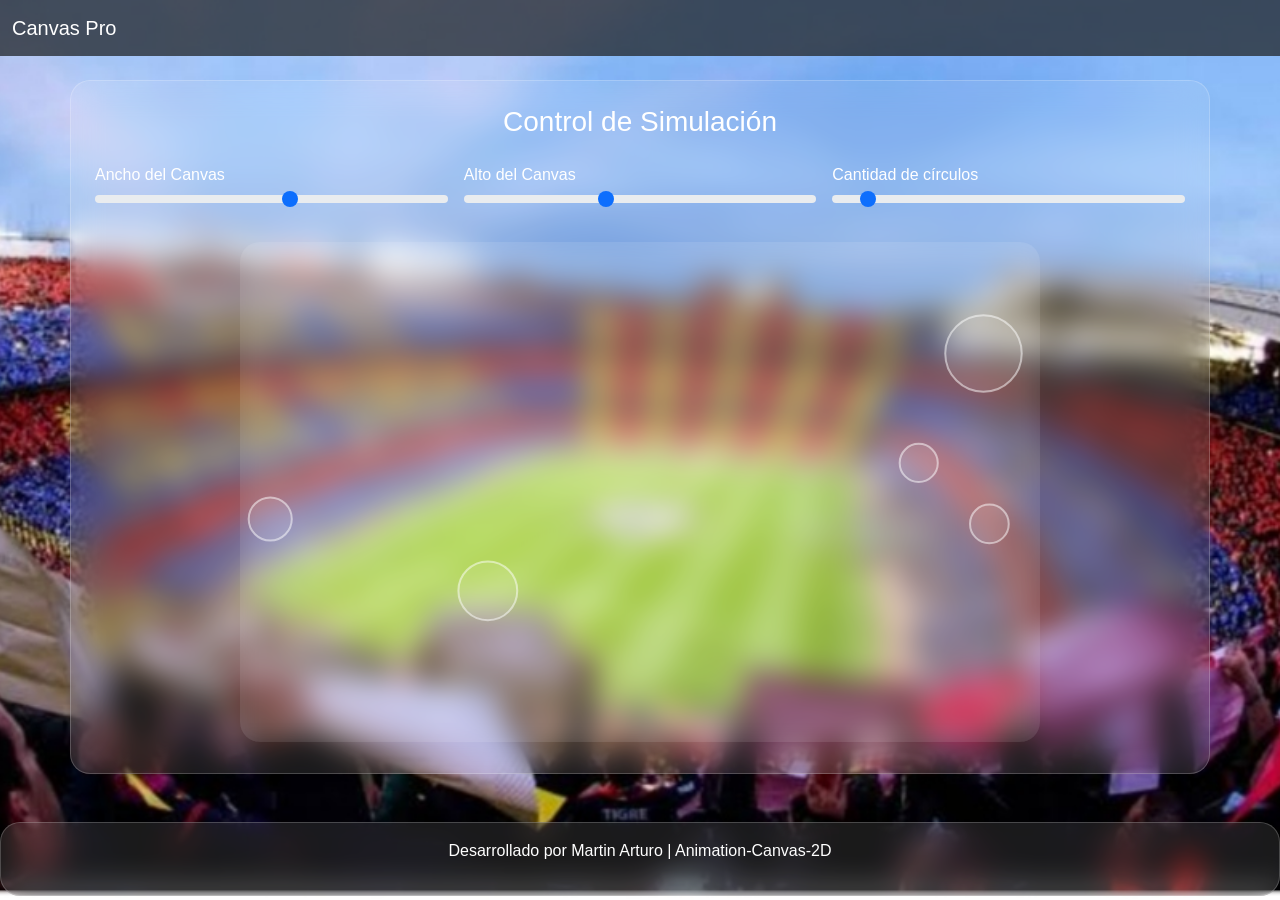
==== index (1).html @ 9e5db7af "Camp Nou" ====
<!DOCTYPE html>
<html lang="es">
<head>
  <meta charset="UTF-8">
  <title>Canvas Interactivo</title>

  <!-- Bootstrap -->
  <link href="https://cdn.jsdelivr.net/npm/bootstrap@5.3.0/dist/css/bootstrap.min.css" rel="stylesheet">

  <link rel="stylesheet" href="./assets/css.css">
</head>
<body>

<!-- NAVBAR -->
<nav class="navbar navbar-expand-lg navbar-dark bg-dark bg-opacity-75 backdrop-blur">
  <div class="container-fluid">
    <a class="navbar-brand">Canvas Pro</a>
  </div>
</nav>

<!-- CONTENIDO -->
<div class="container mt-4 glass p-4">

  <h3 class="text-center mb-4">Control de Simulación</h3>

  <!-- CONTROLES -->
  <div class="row g-3">

    <div class="col-md-4">
      <label>Ancho del Canvas</label>
      <input type="range" id="widthControl" min="300" max="1200" value="800" class="form-range">
    </div>

    <div class="col-md-4">
      <label>Alto del Canvas</label>
      <input type="range" id="heightControl" min="300" max="800" value="500" class="form-range">
    </div>

    <div class="col-md-4">
      <label>Cantidad de círculos</label>
      <input type="range" id="cantidad" min="1" max="50" value="5" class="form-range">
    </div>

  </div>

  <!-- CANVAS -->
  <div class="text-center mt-4">
    <canvas id="canvas"></canvas>
  </div>

</div>

<!-- FOOTER -->
<footer class="text-center mt-5 p-3 glass">
  <p>Desarrollado por Martin Arturo | Animation-Canvas-2D</p>
</footer>

<script src="./assets/js/main.js"></script>
</body>
</html>
---- assets/css.css ----
body {
  margin: 0;
  font-family: Arial, sans-serif;

  /* Fondo llamativo */
 /* Fondo llamativo */
background: url("./img/Camp\ nou.jpg") no-repeat center center/cover;
height: 100vh;
}

/* Glassmorphism */
.glass {
  background: rgba(255, 255, 255, 0.1);
  border-radius: 20px;
  backdrop-filter: blur(15px);
  -webkit-backdrop-filter: blur(15px);
  border: 1px solid rgba(255, 255, 255, 0.2);
  color: white;
}

/* Canvas estilo glass */
canvas {
  border-radius: 20px;
  backdrop-filter: blur(10px);
  background: rgba(255, 255, 255, 0.05);
}
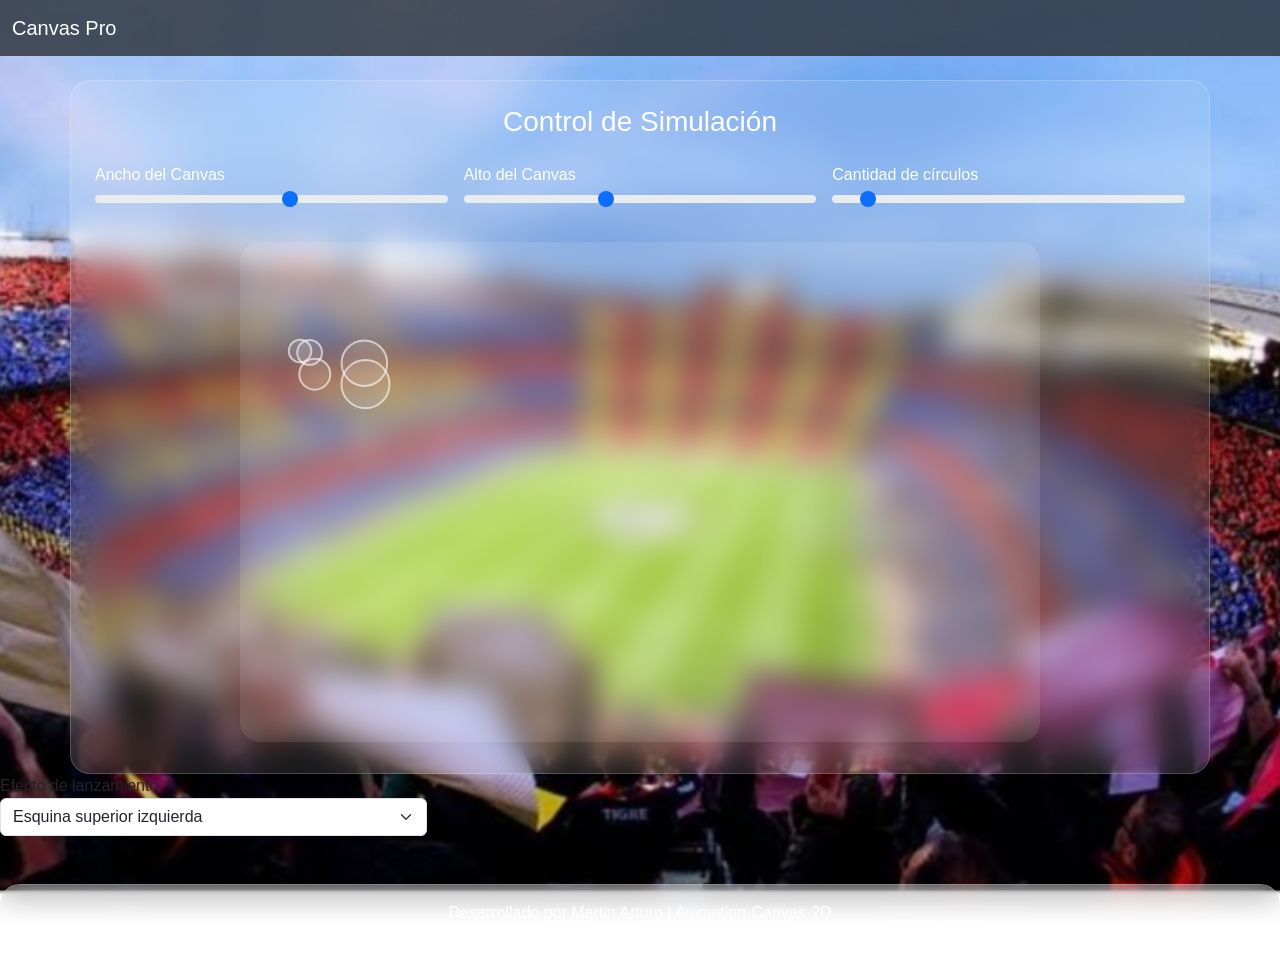
==== commit 78cb1cdd: "Segunda prueba" ====
--- a/index (1).html
+++ b/index (1).html
@@ -50,6 +50,18 @@
 
 </div>
 
+<div class="col-md-4">
+  <label>Efecto de lanzamiento</label>
+  <select id="efecto" class="form-select">
+    <option value="top-left">Esquina superior izquierda</option>
+    <option value="top-right">Esquina superior derecha</option>
+    <option value="bottom-left">Esquina inferior izquierda</option>
+    <option value="bottom-right">Esquina inferior derecha</option>
+    <option value="top">Desde arriba</option>
+    <option value="bottom">Desde abajo</option>
+  </select>
+</div>
+
 <!-- FOOTER -->
 <footer class="text-center mt-5 p-3 glass">
   <p>Desarrollado por Martin Arturo | Animation-Canvas-2D</p>
